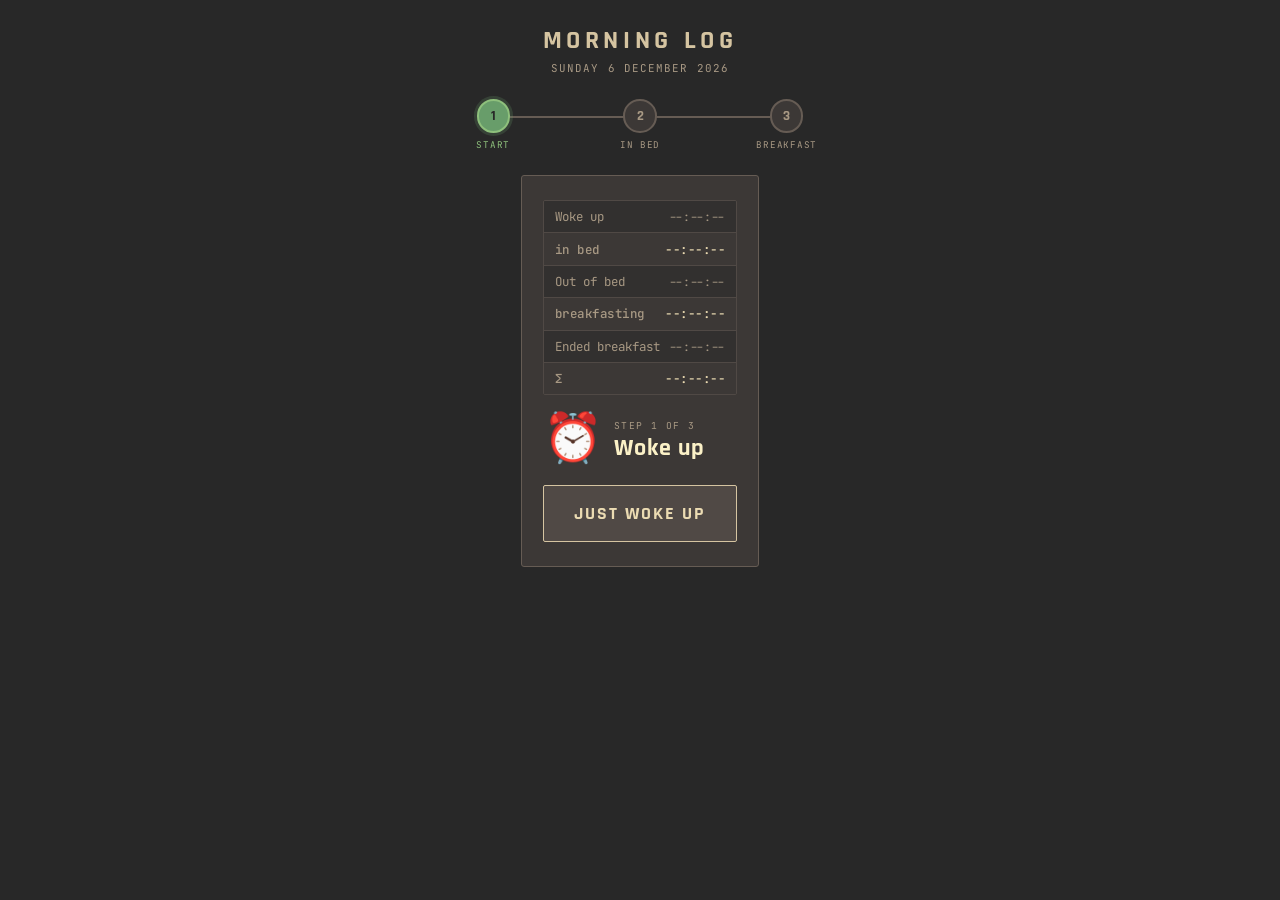
==== index.html @ 9f1769c6 "separating" ====
<!DOCTYPE html>
<html lang="en">
	<head>
		<meta charset="UTF-8">
		<meta name="viewport" content="width=device-width, initial-scale=1.0, maximum-scale=1.0">
		<title>Morning Log</title>
		<link href="https://fonts.googleapis.com/css2?family=Rajdhani:wght@500;700&family=JetBrains+Mono:wght@400;500;700&display=swap" rel="stylesheet">
		<link rel="stylesheet" href="/style.css">
	</head>
	<body>

		<header>
			<h1>Morning Log</h1>
			<div class="date-line" id="dateLine"></div>
		</header>

		<div class="step-track" id="stepTrack"></div>
		<div id="app"></div>
		<div class="danger-zone" id="dangerZone"></div>
		<div class="toast" id="toast"></div>

		<script src="/app.js"></script>
	</body>
</html>
---- style.css ----
:root {
	--gvb-bg:       #282828;
	--gvb-red:      #cc241d;
	--gvb-green:    #98971a;
	--gvb-yellow:   #d79921;
	--gvb-blue:     #458588;
	--gvb-purple:   #b16286;
	--gvb-aqua:     #689d6a;
	--gvb-gray:     #a89984;
	--gvb-gray2:    #928374;
	--gvb-red2:     #fb4934;
	--gvb-green2:   #b8bb26;
	--gvb-yellow2:  #fabd2f;
	--gvb-blue2:    #83a598;
	--gvb-purple2:  #d3869b;
	--gvb-aqua2:    #8ec07c;
	--gvb-fg:       #ebdbb2;
	--gvb-bg0_h:    #1d2021;
	--gvb-bg0:      #282828;
	--gvb-bg1:      #3c3836;
	--gvb-bg2:      #504945;
	--gvb-bg3:      #665c54;
	--gvb-bg4:      #7c6f64;
	--gvb-orange:   #d65d0e;
	--gvb-bg0_s:    #32302f;
	--gvb-fg4:      #a89984;
	--gvb-fg3:      #bdae93;
	--gvb-fg2:      #d5c4a1;
	--gvb-fg1:      #ebdbb2;
	--gvb-fg0:      #fbf1c7;
	--gvb-orange2:  #fe8019;
}

* { box-sizing: border-box; margin: 0; padding: 0; }

body {
	background: var(--gvb-bg0);
	color: var(--gvb-fg1);
	font-family: 'JetBrains Mono', monospace;
	min-height: 100vh;
	display: flex;
	flex-direction: column;
	align-items: center;
	padding: 1.5rem 1rem 4rem;
}

header {
	width: 100%;
	max-width: 440px;
	margin-bottom: 1.5rem;
	text-align: center;
}

h1 {
	font-family: 'Rajdhani', sans-serif;
	font-weight: 700;
	font-size: 1.6rem;
	letter-spacing: 0.18em;
	text-transform: uppercase;
	color: var(--gvb-fg2);
}

.date-line {
	font-size: 0.68rem;
	color: var(--gvb-fg4);
	margin-top: 0.25rem;
	letter-spacing: 0.1em;
	text-transform: uppercase;
}

/* ── Step tracker ── */
.step-track {
	width: 100%;
	max-width: 440px;
	display: flex;
	align-items: stretch;
	margin-bottom: 1.5rem;
	gap: 0;
}

.step-node {
	flex: 1;
	display: flex;
	flex-direction: column;
	align-items: center;
	position: relative;
}

/* connecting lines */
.step-node:not(:last-child)::after {
	content: '';
	position: absolute;
	top: 1.05rem;
	left: 50%;
	width: 100%;
	height: 2px;
	background: var(--gvb-bg3);
	z-index: 0;
}

.step-node.done:not(:last-child)::after {
	background: var(--gvb-green);
}

.step-dot {
	width: 2.1rem;
	height: 2.1rem;
	border-radius: 50%;
	border: 2px solid var(--gvb-bg3);
	background: var(--gvb-bg1);
	display: flex;
	align-items: center;
	justify-content: center;
	font-family: 'Rajdhani', sans-serif;
	font-weight: 700;
	font-size: 0.9rem;
	color: var(--gvb-fg4);
	position: relative;
	z-index: 1;
	transition: all 0.15s;
}

.step-node.done .step-dot {
	background: var(--gvb-green);
	border-color: var(--gvb-green2);
	color: var(--gvb-bg0);
}

.step-node.active .step-dot {
	background: var(--gvb-aqua);
	border-color: var(--gvb-aqua2);
	color: var(--gvb-bg0);
	box-shadow: 0 0 0 3px rgba(104,157,106,0.22);
}

.step-name {
	margin-top: 0.4rem;
	font-size: 0.58rem;
	letter-spacing: 0.08em;
	text-transform: uppercase;
	color: var(--gvb-fg4);
	text-align: center;
	line-height: 1.3;
}

.step-node.active .step-name { color: var(--gvb-aqua2); }
.step-node.done .step-name  { color: var(--gvb-green2); }

.step-time {
	font-size: 0.65rem;
	color: var(--gvb-aqua2);
	margin-top: 0.15rem;
	font-family: 'JetBrains Mono', monospace;
	text-align: center;
}

.step-seg {
	position: absolute;
	top: 0.05rem;
	left: 50%;
	width: 100%;
	display: flex;
	justify-content: center;
	align-items: center;
	pointer-events: none;
	z-index: 2;
}

.step-seg span {
	font-size: 0.52rem;
	font-family: 'JetBrains Mono', monospace;
	color: var(--gvb-fg4);
	background: var(--gvb-bg0);
	padding: 0 0.25rem;
	white-space: nowrap;
}

/* ── Main card ── */
.card {
	width: 100%;
	max-width: 440px;
	background: var(--gvb-bg1);
	border: 1px solid var(--gvb-bg3);
	border-radius: 3px;
	padding: 1.5rem 1.3rem;
	margin-bottom: 1rem;
}

.current-step-header {
	display: flex;
	align-items: center;
	gap: 0.7rem;
	margin-bottom: 1.3rem;
}

.step-number-big {
	font-family: 'Rajdhani', sans-serif;
	font-weight: 700;
	font-size: 3rem;
	line-height: 1;
	color: var(--gvb-fg2);
	min-width: 2rem;
}

.step-text {
	display: flex;
	flex-direction: column;
}

.step-text .label {
	font-size: 0.6rem;
	letter-spacing: 0.15em;
	text-transform: uppercase;
	color: var(--gvb-fg4);
	margin-bottom: 0.15rem;
}

.step-text .title {
	font-family: 'Rajdhani', sans-serif;
	font-weight: 700;
	font-size: 1.5rem;
	letter-spacing: 0.04em;
	color: var(--gvb-fg0);
	line-height: 1.1;
}

.logged-times {
	display: flex;
	flex-direction: column;
	gap: 0;
	margin-bottom: 1.3rem;
	border: 1px solid var(--gvb-bg2);
	border-radius: 2px;
	overflow: hidden;
}

.time-row {
	display: flex;
	justify-content: space-between;
	align-items: center;
	padding: 0.45rem 0.7rem;
	font-size: 0.78rem;
	background: var(--gvb-bg0_s);
	border-bottom: 1px solid var(--gvb-bg2);
}

.time-row:last-child { border-bottom: none; }
.time-row .label { color: var(--gvb-fg4); flex-shrink: 1; min-width: 0; margin-right: 0.6rem; white-space: nowrap; overflow: hidden; text-overflow: ellipsis; }
.time-row .val { color: var(--gvb-fg4); font-weight: 400; flex-shrink: 0; white-space: nowrap; font-size: 0.72rem; }
.time-row .dur { font-size: 0.68rem; color: var(--gvb-fg4); margin-left: 0.4rem; }

.dur-row {
	display: flex;
	justify-content: space-between;
	align-items: center;
	padding: 0.45rem 0.7rem;
	font-size: 0.78rem;
	font-family: 'JetBrains Mono', monospace;
	color: var(--gvb-fg4);
	border-bottom: 1px solid var(--gvb-bg2);
	letter-spacing: 0.04em;
	font-weight: 500;
}
.dur-row span:last-child { color: var(--gvb-fg1); }
.dur-row:last-child { border-bottom: none; }
.logged-times > div:nth-child(odd)  { background: var(--gvb-bg0_s); }
.logged-times > div:nth-child(even) { background: var(--gvb-bg1); }

.restored-badge {
	font-size: 0.6rem;
	letter-spacing: 0.12em;
	text-transform: uppercase;
	color: var(--gvb-aqua2);
	margin-bottom: 1rem;
	padding: 0.25rem 0.5rem;
	border: 1px solid var(--gvb-aqua);
	border-radius: 2px;
	display: inline-block;
}

.big-btn {
	width: 100%;
	padding: 1rem;
	font-family: 'Rajdhani', sans-serif;
	font-weight: 700;
	font-size: 1.15rem;
	letter-spacing: 0.1em;
	text-transform: uppercase;
	border: 1px solid var(--gvb-fg2);
	border-radius: 2px;
	background: var(--gvb-bg2);
	color: var(--gvb-fg1);
	cursor: pointer;
	transition: filter 0.08s, transform 0.08s;
	-webkit-tap-highlight-color: transparent;
}

.big-btn:active {
	filter: brightness(0.90);
	transform: translateY(4px);
}

.big-btn:disabled {
	opacity: 0.3;
	cursor: not-allowed;
	transform: none;
}

.dest-btns {
	display: grid;
	grid-template-columns: 1fr 1fr;
	gap: 0.7rem;
	margin-bottom: 1.1rem;
}

.dest-btn {
	padding: 0.9rem 0.5rem;
	font-family: 'Rajdhani', sans-serif;
	font-weight: 700;
	font-size: 1rem;
	letter-spacing: 0.08em;
	text-transform: uppercase;
	border: 1px solid var(--gvb-bg3);
	border-radius: 2px;
	background: var(--gvb-bg2);
	color: var(--gvb-fg3);
	cursor: pointer;
	transition: all 0.1s;
	-webkit-tap-highlight-color: transparent;
}

.dest-btn.selected, .dest-btn:active {
	background: var(--gvb-aqua);
	border-color: var(--gvb-aqua2);
	color: var(--gvb-bg0);
}

.dest-label {
	font-size: 0.6rem;
	letter-spacing: 0.12em;
	text-transform: uppercase;
	color: var(--gvb-fg4);
	margin-bottom: 0.5rem;
}

.notes-row { margin-bottom: 1.1rem; }

.notes-row label {
	display: block;
	font-size: 0.6rem;
	letter-spacing: 0.12em;
	text-transform: uppercase;
	color: var(--gvb-fg4);
	margin-bottom: 0.35rem;
}

.notes-row input {
	width: 100%;
	padding: 0.5rem 0.65rem;
	font-family: 'JetBrains Mono', monospace;
	font-size: 0.8rem;
	background: var(--gvb-bg0_s);
	border: 1px solid var(--gvb-bg3);
	border-radius: 2px;
	color: var(--gvb-fg1);
	outline: none;
}

.notes-row input:focus { border-color: var(--gvb-blue2); }

.danger-zone {
	width: 100%;
	max-width: 440px;
	display: flex;
	flex-direction: column;
	gap: 0.5rem;
}

.ghost-btn {
	width: 100%;
	padding: 0.65rem;
	font-family: 'JetBrains Mono', monospace;
	font-size: 0.72rem;
	letter-spacing: 0.04em;
	border: 1px solid var(--gvb-bg3);
	border-radius: 2px;
	background: transparent;
	color: var(--gvb-fg4);
	cursor: pointer;
	-webkit-tap-highlight-color: transparent;
}

.ghost-btn.red { border-color: var(--gvb-red); color: var(--gvb-red2); }
.ghost-btn:active { opacity: 0.6; }

.success-card {
	text-align: center;
	padding: 2rem 1.3rem;
}

.success-icon { font-size: 2.2rem; margin-bottom: 0.6rem; }

.success-card h2 {
	font-family: 'Rajdhani', sans-serif;
	font-weight: 700;
	font-size: 1.8rem;
	letter-spacing: 0.1em;
	text-transform: uppercase;
	color: var(--gvb-green2);
	margin-bottom: 0.8rem;
}

.success-card p {
	font-size: 0.75rem;
	color: var(--gvb-fg4);
	line-height: 1.9;
}

.toast {
	position: fixed;
	bottom: 1.5rem;
	left: 50%;
	transform: translateX(-50%) translateY(4rem);
	background: var(--gvb-bg2);
	color: var(--gvb-fg1);
	border: 1px solid var(--gvb-bg4);
	padding: 0.6rem 1.2rem;
	border-radius: 2px;
	font-size: 0.75rem;
	transition: transform 0.25s ease;
	z-index: 100;
	white-space: nowrap;
}

.toast.show { transform: translateX(-50%) translateY(0); }
.toast.error { background: var(--gvb-red); border-color: var(--gvb-red2); color: var(--gvb-fg0); }

.clock-wrap {
	text-align: center;
	margin-bottom: 1.2rem;
	padding: 0.7rem 0;
	border-top: 1px solid var(--gvb-bg2);
	border-bottom: 1px solid var(--gvb-bg2);
}

.clock-label {
	font-size: 0.58rem;
	letter-spacing: 0.15em;
	text-transform: uppercase;
	color: var(--gvb-fg4);
	margin-bottom: 0.2rem;
}

.clock-display {
	font-family: 'Rajdhani', sans-serif;
	font-weight: 700;
	font-size: 2.8rem;
	line-height: 1;
	color: var(--gvb-fg1);
	letter-spacing: 0.06em;
}

.clock-display.warn { color: var(--gvb-red2); }
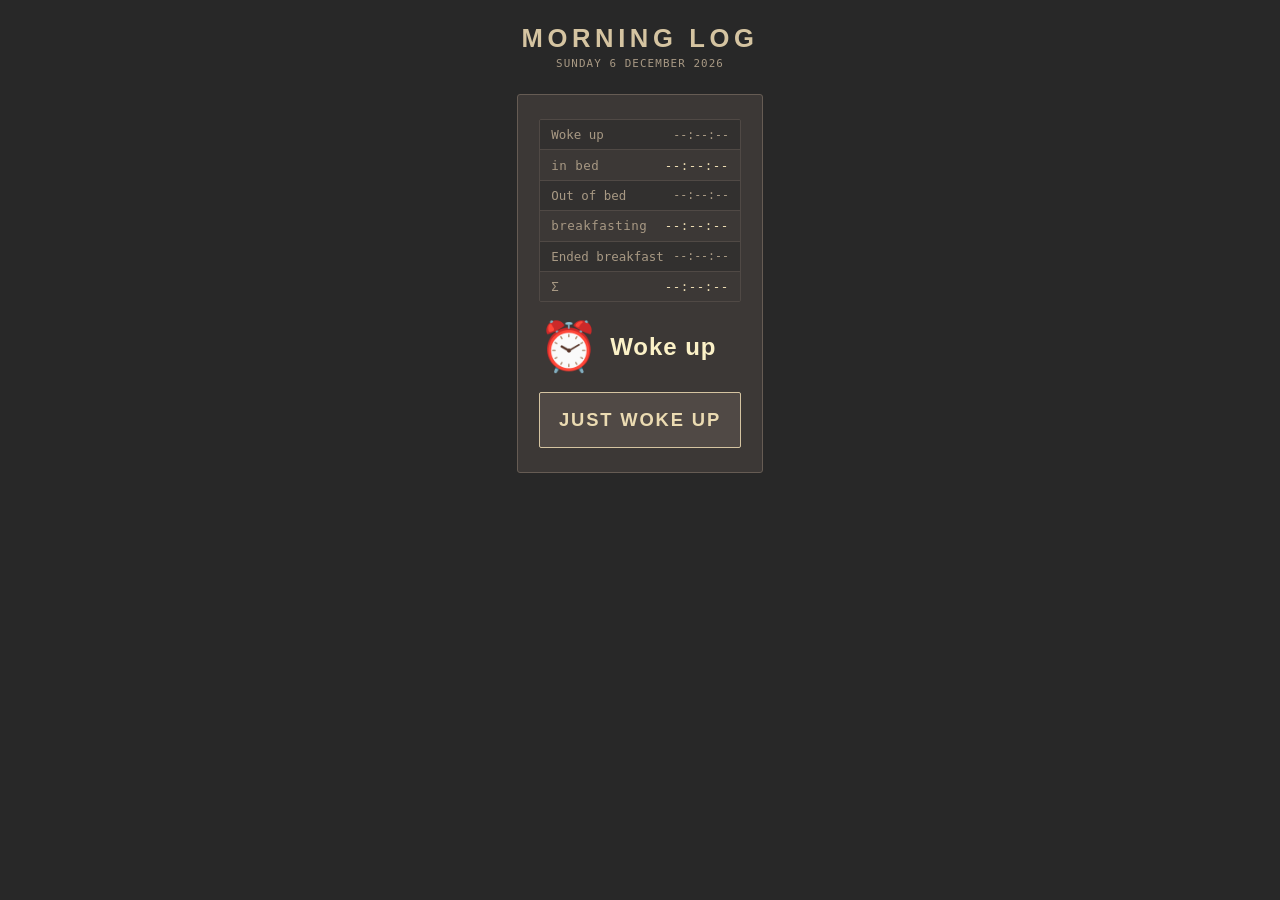
==== commit ab63a96b: "removed step counters" ====
--- a/index.html
+++ b/index.html
@@ -4,7 +4,6 @@
 		<meta charset="UTF-8">
 		<meta name="viewport" content="width=device-width, initial-scale=1.0, maximum-scale=1.0">
 		<title>Morning Log</title>
-		<link href="https://fonts.googleapis.com/css2?family=Rajdhani:wght@500;700&family=JetBrains+Mono:wght@400;500;700&display=swap" rel="stylesheet">
 		<link rel="stylesheet" href="/style.css">
 	</head>
 	<body>
@@ -14,7 +13,6 @@
 			<div class="date-line" id="dateLine"></div>
 		</header>
 
-		<div class="step-track" id="stepTrack"></div>
 		<div id="app"></div>
 		<div class="danger-zone" id="dangerZone"></div>
 		<div class="toast" id="toast"></div>
--- a/style.css
+++ b/style.css
@@ -29,6 +29,8 @@
 	--gvb-fg1:      #ebdbb2;
 	--gvb-fg0:      #fbf1c7;
 	--gvb-orange2:  #fe8019;
+	--sans:    'Rajdhani', 'Roboto', sans-serif;
+	--mono: 'JetBrains Mono', 'Roboto Mono', monospace;
 }
 
 * { box-sizing: border-box; margin: 0; padding: 0; }
@@ -36,7 +38,7 @@
 body {
 	background: var(--gvb-bg0);
 	color: var(--gvb-fg1);
-	font-family: 'JetBrains Mono', monospace;
+	font-family: var(--mono);
 	min-height: 100vh;
 	display: flex;
 	flex-direction: column;
@@ -52,7 +54,7 @@
 }
 
 h1 {
-	font-family: 'Rajdhani', sans-serif;
+	font-family: var(--sans);
 	font-weight: 700;
 	font-size: 1.6rem;
 	letter-spacing: 0.18em;
@@ -66,113 +68,6 @@
 	margin-top: 0.25rem;
 	letter-spacing: 0.1em;
 	text-transform: uppercase;
-}
-
-/* ── Step tracker ── */
-.step-track {
-	width: 100%;
-	max-width: 440px;
-	display: flex;
-	align-items: stretch;
-	margin-bottom: 1.5rem;
-	gap: 0;
-}
-
-.step-node {
-	flex: 1;
-	display: flex;
-	flex-direction: column;
-	align-items: center;
-	position: relative;
-}
-
-/* connecting lines */
-.step-node:not(:last-child)::after {
-	content: '';
-	position: absolute;
-	top: 1.05rem;
-	left: 50%;
-	width: 100%;
-	height: 2px;
-	background: var(--gvb-bg3);
-	z-index: 0;
-}
-
-.step-node.done:not(:last-child)::after {
-	background: var(--gvb-green);
-}
-
-.step-dot {
-	width: 2.1rem;
-	height: 2.1rem;
-	border-radius: 50%;
-	border: 2px solid var(--gvb-bg3);
-	background: var(--gvb-bg1);
-	display: flex;
-	align-items: center;
-	justify-content: center;
-	font-family: 'Rajdhani', sans-serif;
-	font-weight: 700;
-	font-size: 0.9rem;
-	color: var(--gvb-fg4);
-	position: relative;
-	z-index: 1;
-	transition: all 0.15s;
-}
-
-.step-node.done .step-dot {
-	background: var(--gvb-green);
-	border-color: var(--gvb-green2);
-	color: var(--gvb-bg0);
-}
-
-.step-node.active .step-dot {
-	background: var(--gvb-aqua);
-	border-color: var(--gvb-aqua2);
-	color: var(--gvb-bg0);
-	box-shadow: 0 0 0 3px rgba(104,157,106,0.22);
-}
-
-.step-name {
-	margin-top: 0.4rem;
-	font-size: 0.58rem;
-	letter-spacing: 0.08em;
-	text-transform: uppercase;
-	color: var(--gvb-fg4);
-	text-align: center;
-	line-height: 1.3;
-}
-
-.step-node.active .step-name { color: var(--gvb-aqua2); }
-.step-node.done .step-name  { color: var(--gvb-green2); }
-
-.step-time {
-	font-size: 0.65rem;
-	color: var(--gvb-aqua2);
-	margin-top: 0.15rem;
-	font-family: 'JetBrains Mono', monospace;
-	text-align: center;
-}
-
-.step-seg {
-	position: absolute;
-	top: 0.05rem;
-	left: 50%;
-	width: 100%;
-	display: flex;
-	justify-content: center;
-	align-items: center;
-	pointer-events: none;
-	z-index: 2;
-}
-
-.step-seg span {
-	font-size: 0.52rem;
-	font-family: 'JetBrains Mono', monospace;
-	color: var(--gvb-fg4);
-	background: var(--gvb-bg0);
-	padding: 0 0.25rem;
-	white-space: nowrap;
 }
 
 /* ── Main card ── */
@@ -194,7 +89,7 @@
 }
 
 .step-number-big {
-	font-family: 'Rajdhani', sans-serif;
+	font-family: var(--sans);
 	font-weight: 700;
 	font-size: 3rem;
 	line-height: 1;
@@ -216,7 +111,7 @@
 }
 
 .step-text .title {
-	font-family: 'Rajdhani', sans-serif;
+	font-family: var(--sans);
 	font-weight: 700;
 	font-size: 1.5rem;
 	letter-spacing: 0.04em;
@@ -227,7 +122,6 @@
 .logged-times {
 	display: flex;
 	flex-direction: column;
-	gap: 0;
 	margin-bottom: 1.3rem;
 	border: 1px solid var(--gvb-bg2);
 	border-radius: 2px;
@@ -247,7 +141,6 @@
 .time-row:last-child { border-bottom: none; }
 .time-row .label { color: var(--gvb-fg4); flex-shrink: 1; min-width: 0; margin-right: 0.6rem; white-space: nowrap; overflow: hidden; text-overflow: ellipsis; }
 .time-row .val { color: var(--gvb-fg4); font-weight: 400; flex-shrink: 0; white-space: nowrap; font-size: 0.72rem; }
-.time-row .dur { font-size: 0.68rem; color: var(--gvb-fg4); margin-left: 0.4rem; }
 
 .dur-row {
 	display: flex;
@@ -255,7 +148,7 @@
 	align-items: center;
 	padding: 0.45rem 0.7rem;
 	font-size: 0.78rem;
-	font-family: 'JetBrains Mono', monospace;
+	font-family: var(--mono);
 	color: var(--gvb-fg4);
 	border-bottom: 1px solid var(--gvb-bg2);
 	letter-spacing: 0.04em;
@@ -263,7 +156,6 @@
 }
 .dur-row span:last-child { color: var(--gvb-fg1); }
 .dur-row:last-child { border-bottom: none; }
-.logged-times > div:nth-child(odd)  { background: var(--gvb-bg0_s); }
 .logged-times > div:nth-child(even) { background: var(--gvb-bg1); }
 
 .restored-badge {
@@ -281,7 +173,7 @@
 .big-btn {
 	width: 100%;
 	padding: 1rem;
-	font-family: 'Rajdhani', sans-serif;
+	font-family: var(--sans);
 	font-weight: 700;
 	font-size: 1.15rem;
 	letter-spacing: 0.1em;
@@ -315,7 +207,7 @@
 
 .dest-btn {
 	padding: 0.9rem 0.5rem;
-	font-family: 'Rajdhani', sans-serif;
+	font-family: var(--sans);
 	font-weight: 700;
 	font-size: 1rem;
 	letter-spacing: 0.08em;
@@ -325,7 +217,7 @@
 	background: var(--gvb-bg2);
 	color: var(--gvb-fg3);
 	cursor: pointer;
-	transition: all 0.1s;
+	transition: background 0.1s, border-color 0.1s, color 0.1s;
 	-webkit-tap-highlight-color: transparent;
 }
 
@@ -357,7 +249,7 @@
 .notes-row input {
 	width: 100%;
 	padding: 0.5rem 0.65rem;
-	font-family: 'JetBrains Mono', monospace;
+	font-family: var(--mono);
 	font-size: 0.8rem;
 	background: var(--gvb-bg0_s);
 	border: 1px solid var(--gvb-bg3);
@@ -379,7 +271,7 @@
 .ghost-btn {
 	width: 100%;
 	padding: 0.65rem;
-	font-family: 'JetBrains Mono', monospace;
+	font-family: var(--mono);
 	font-size: 0.72rem;
 	letter-spacing: 0.04em;
 	border: 1px solid var(--gvb-bg3);
@@ -401,7 +293,7 @@
 .success-icon { font-size: 2.2rem; margin-bottom: 0.6rem; }
 
 .success-card h2 {
-	font-family: 'Rajdhani', sans-serif;
+	font-family: var(--sans);
 	font-weight: 700;
 	font-size: 1.8rem;
 	letter-spacing: 0.1em;
@@ -410,11 +302,6 @@
 	margin-bottom: 0.8rem;
 }
 
-.success-card p {
-	font-size: 0.75rem;
-	color: var(--gvb-fg4);
-	line-height: 1.9;
-}
 
 .toast {
 	position: fixed;
@@ -452,7 +339,7 @@
 }
 
 .clock-display {
-	font-family: 'Rajdhani', sans-serif;
+	font-family: var(--sans);
 	font-weight: 700;
 	font-size: 2.8rem;
 	line-height: 1;
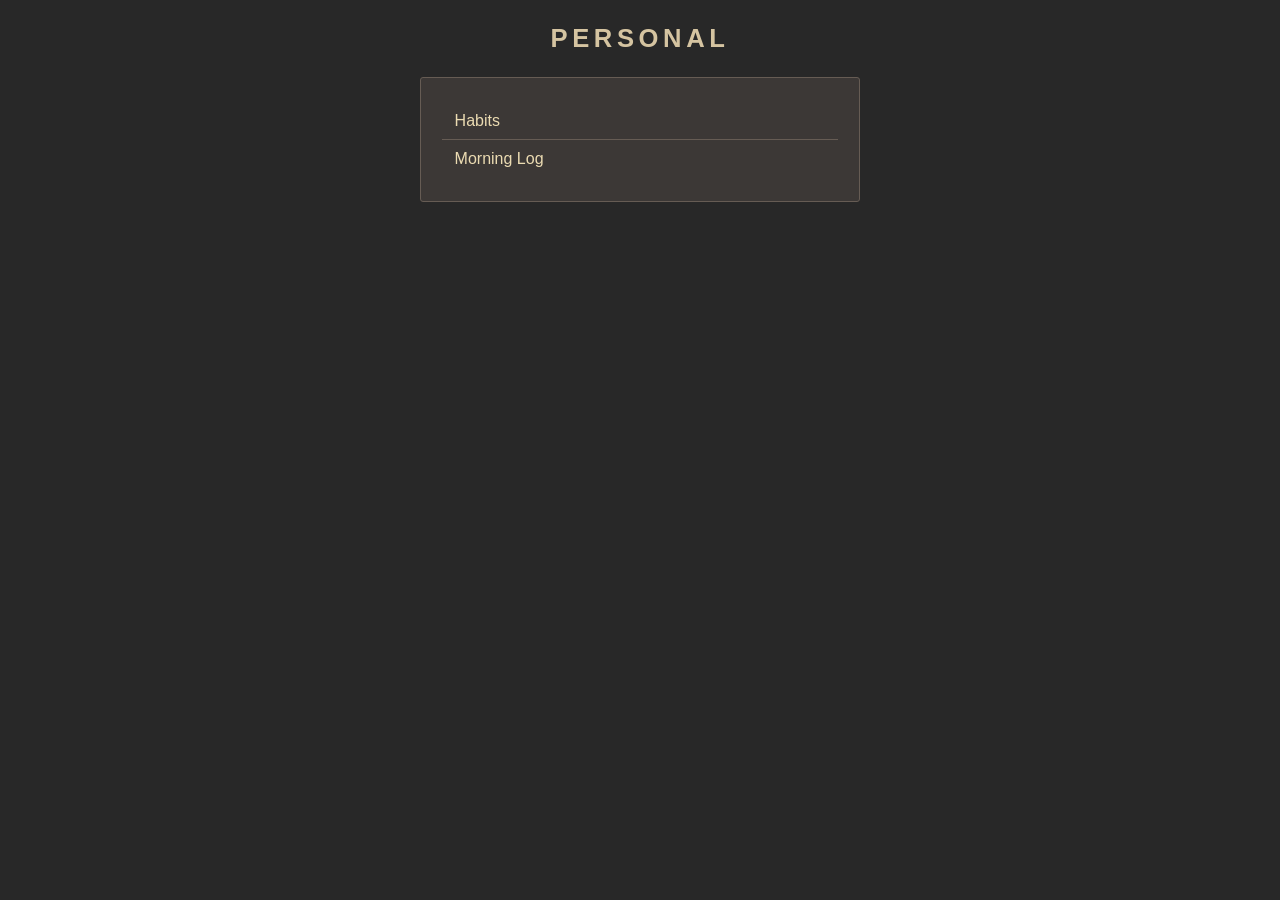
==== commit 1dbe01d5: "add landing page at /, move habits to /habits Co-Authored-By: Claude Sonnet 4.6 <noreply@anthropic.c" ====
--- a/index.html
+++ b/index.html
@@ -1,22 +1,18 @@
 <!DOCTYPE html>
 <html lang="en">
-	<head>
-		<meta charset="UTF-8">
-		<meta name="viewport" content="width=device-width, initial-scale=1.0, maximum-scale=1.0">
-		<title>Morning Log</title>
-		<link rel="stylesheet" href="/style.css">
-	</head>
-	<body>
-
-		<header>
-			<h1>Morning Log</h1>
-			<div class="date-line" id="dateLine"></div>
-		</header>
-
-		<div id="app"></div>
-		<div class="danger-zone" id="dangerZone"></div>
-		<div class="toast" id="toast"></div>
-
-		<script src="/app.js"></script>
-	</body>
+<head>
+	<meta charset="UTF-8">
+	<meta name="viewport" content="width=device-width, initial-scale=1.0, maximum-scale=1.0">
+	<title>Personal</title>
+	<link rel="stylesheet" href="/style.css">
+</head>
+<body>
+	<header>
+		<h1>Personal</h1>
+	</header>
+	<div class="card">
+		<a href="/habits" class="nav-link">Habits</a>
+		<a href="/morning" class="nav-link">Morning Log</a>
+	</div>
+</body>
 </html>
--- a/style.css
+++ b/style.css
@@ -70,6 +70,11 @@
 	text-transform: uppercase;
 }
 
+#app {
+	width: 100%;
+	max-width: 440px;
+}
+
 /* ── Main card ── */
 .card {
 	width: 100%;
@@ -82,41 +87,13 @@
 }
 
 .current-step-header {
-	display: flex;
-	align-items: center;
-	gap: 0.7rem;
+	text-align: center;
 	margin-bottom: 1.3rem;
 }
 
 .step-number-big {
-	font-family: var(--sans);
-	font-weight: 700;
 	font-size: 3rem;
 	line-height: 1;
-	color: var(--gvb-fg2);
-	min-width: 2rem;
-}
-
-.step-text {
-	display: flex;
-	flex-direction: column;
-}
-
-.step-text .label {
-	font-size: 0.6rem;
-	letter-spacing: 0.15em;
-	text-transform: uppercase;
-	color: var(--gvb-fg4);
-	margin-bottom: 0.15rem;
-}
-
-.step-text .title {
-	font-family: var(--sans);
-	font-weight: 700;
-	font-size: 1.5rem;
-	letter-spacing: 0.04em;
-	color: var(--gvb-fg0);
-	line-height: 1.1;
 }
 
 .logged-times {
@@ -128,63 +105,45 @@
 	overflow: hidden;
 }
 
-.time-row {
+.time-row, .dur-row {
 	display: flex;
 	justify-content: space-between;
 	align-items: center;
 	padding: 0.45rem 0.7rem;
 	font-size: 0.78rem;
-	background: var(--gvb-bg0_s);
 	border-bottom: 1px solid var(--gvb-bg2);
 }
 
-.time-row:last-child { border-bottom: none; }
+.time-row { background: var(--gvb-bg0_s); }
+.time-row:last-child, .dur-row:last-child { border-bottom: none; }
 .time-row .label { color: var(--gvb-fg4); flex-shrink: 1; min-width: 0; margin-right: 0.6rem; white-space: nowrap; overflow: hidden; text-overflow: ellipsis; }
 .time-row .val { color: var(--gvb-fg4); font-weight: 400; flex-shrink: 0; white-space: nowrap; font-size: 0.72rem; }
 
 .dur-row {
-	display: flex;
-	justify-content: space-between;
-	align-items: center;
-	padding: 0.45rem 0.7rem;
-	font-size: 0.78rem;
-	font-family: var(--mono);
-	color: var(--gvb-fg4);
-	border-bottom: 1px solid var(--gvb-bg2);
-	letter-spacing: 0.04em;
+	color: var(--gvb-fg4);
 	font-weight: 500;
 }
 .dur-row span:last-child { color: var(--gvb-fg1); }
-.dur-row:last-child { border-bottom: none; }
 .logged-times > div:nth-child(even) { background: var(--gvb-bg1); }
 
-.restored-badge {
-	font-size: 0.6rem;
-	letter-spacing: 0.12em;
+.big-btn, .dest-btn {
+	font-family: var(--sans);
+	font-weight: 700;
 	text-transform: uppercase;
-	color: var(--gvb-aqua2);
-	margin-bottom: 1rem;
-	padding: 0.25rem 0.5rem;
-	border: 1px solid var(--gvb-aqua);
 	border-radius: 2px;
-	display: inline-block;
+	background: var(--gvb-bg2);
+	cursor: pointer;
+	-webkit-tap-highlight-color: transparent;
 }
 
 .big-btn {
 	width: 100%;
 	padding: 1rem;
-	font-family: var(--sans);
-	font-weight: 700;
 	font-size: 1.15rem;
 	letter-spacing: 0.1em;
-	text-transform: uppercase;
 	border: 1px solid var(--gvb-fg2);
-	border-radius: 2px;
-	background: var(--gvb-bg2);
-	color: var(--gvb-fg1);
-	cursor: pointer;
+	color: var(--gvb-fg1);
 	transition: filter 0.08s, transform 0.08s;
-	-webkit-tap-highlight-color: transparent;
 }
 
 .big-btn:active {
@@ -207,44 +166,34 @@
 
 .dest-btn {
 	padding: 0.9rem 0.5rem;
-	font-family: var(--sans);
-	font-weight: 700;
 	font-size: 1rem;
 	letter-spacing: 0.08em;
-	text-transform: uppercase;
 	border: 1px solid var(--gvb-bg3);
-	border-radius: 2px;
-	background: var(--gvb-bg2);
 	color: var(--gvb-fg3);
-	cursor: pointer;
 	transition: background 0.1s, border-color 0.1s, color 0.1s;
-	-webkit-tap-highlight-color: transparent;
 }
 
 .dest-btn.selected, .dest-btn:active {
-	background: var(--gvb-aqua);
-	border-color: var(--gvb-aqua2);
+	background: var(--gvb-fg1);
+	border-color: var(--gvb-fg2);
 	color: var(--gvb-bg0);
 }
 
-.dest-label {
+.dest-label,
+.notes-row label,
+.step-text .label,
+.restored-badge,
+.clock-label {
 	font-size: 0.6rem;
 	letter-spacing: 0.12em;
 	text-transform: uppercase;
 	color: var(--gvb-fg4);
-	margin-bottom: 0.5rem;
-}
+}
+
+.dest-label { margin-bottom: 0.5rem; }
 
 .notes-row { margin-bottom: 1.1rem; }
-
-.notes-row label {
-	display: block;
-	font-size: 0.6rem;
-	letter-spacing: 0.12em;
-	text-transform: uppercase;
-	color: var(--gvb-fg4);
-	margin-bottom: 0.35rem;
-}
+.notes-row label { display: block; margin-bottom: 0.35rem; }
 
 .notes-row input {
 	width: 100%;
@@ -285,23 +234,6 @@
 .ghost-btn.red { border-color: var(--gvb-red); color: var(--gvb-red2); }
 .ghost-btn:active { opacity: 0.6; }
 
-.success-card {
-	text-align: center;
-	padding: 2rem 1.3rem;
-}
-
-.success-icon { font-size: 2.2rem; margin-bottom: 0.6rem; }
-
-.success-card h2 {
-	font-family: var(--sans);
-	font-weight: 700;
-	font-size: 1.8rem;
-	letter-spacing: 0.1em;
-	text-transform: uppercase;
-	color: var(--gvb-green2);
-	margin-bottom: 0.8rem;
-}
-
 
 .toast {
 	position: fixed;
@@ -330,13 +262,7 @@
 	border-bottom: 1px solid var(--gvb-bg2);
 }
 
-.clock-label {
-	font-size: 0.58rem;
-	letter-spacing: 0.15em;
-	text-transform: uppercase;
-	color: var(--gvb-fg4);
-	margin-bottom: 0.2rem;
-}
+.clock-label { margin-bottom: 0.2rem; }
 
 .clock-display {
 	font-family: var(--sans);
@@ -347,4 +273,167 @@
 	letter-spacing: 0.06em;
 }
 
-.clock-display.warn { color: var(--gvb-red2); }
+footer {
+	width: 100%;
+	max-width: 440px;
+	text-align: center;
+	margin-top: 2rem;
+}
+
+.footer-link {
+	font-size: 0.7rem;
+	color: var(--gvb-fg4);
+	text-decoration: none;
+	letter-spacing: 0.08em;
+}
+.footer-link:hover { color: var(--gvb-fg2); }
+.footer-sep { color: var(--gvb-bg4); margin: 0 0.5rem; font-size: 0.7rem; }
+
+.nav-link {
+	display: block;
+	padding: 0.6rem 0.8rem;
+	color: var(--gvb-fg1);
+	text-decoration: none;
+	font-family: var(--sans);
+	font-size: 1rem;
+	border-bottom: 1px solid var(--gvb-bg3);
+}
+.nav-link:last-child { border-bottom: none; }
+.nav-link:hover { color: var(--gvb-fg0); background: var(--gvb-bg1); }
+
+/* ── Habit tracker ── */
+
+
+.group-header {
+	font-family: var(--mono);
+	font-variant: small-caps;
+	font-size: 0.78rem;
+	font-weight: 600;
+	color: var(--gvb-fg3);
+	letter-spacing: 0.12em;
+	margin-top: 1.25rem;
+	margin-bottom: 0.4rem;
+}
+.card > .group-header:first-child { margin-top: 0; }
+
+.group-divider {
+	height: 1px;
+	background: var(--gvb-bg4);
+	margin-bottom: 0.85rem;
+}
+
+.habit-row { margin-bottom: 1.4rem; }
+
+.habit-label-row {
+	display: flex;
+	align-items: center;
+	gap: 0.45rem;
+}
+
+.habit-label-toggle {
+	display: flex;
+	align-items: center;
+	gap: 0.45rem;
+	flex: 1;
+	min-width: 0;
+	cursor: pointer;
+	user-select: none;
+	border: none;
+	background: none;
+	padding: 0;
+	font: inherit;
+	color: inherit;
+	-webkit-tap-highlight-color: transparent;
+}
+
+
+.habit-name {
+	flex: 1;
+	font-family: var(--sans);
+	font-size: 0.92rem;
+	color: var(--gvb-fg1);
+	min-width: 0;
+	overflow: hidden;
+	text-overflow: ellipsis;
+	white-space: nowrap;
+	text-align: left;
+}
+
+.habit-dots {
+	display: flex;
+	align-items: center;
+	gap: 5px;
+	flex-shrink: 0;
+}
+
+.habit-dot {
+	width: 14px;
+	height: 14px;
+	border-radius: 50%;
+	background: var(--gvb-bg2);
+	flex-shrink: 0;
+	display: inline-block;
+	border: none;
+	padding: 0;
+	cursor: default;
+}
+.habit-dot.today, .habit-dot.yesterday {
+	cursor: pointer;
+	-webkit-tap-highlight-color: transparent;
+}
+.habit-dot.today {
+	width: 26px;
+	height: 26px;
+	background: var(--gvb-bg3);
+}
+.habit-dot.done       { background: var(--gvb-fg3); }
+.habit-dot.today.done { background: var(--gvb-fg1); }
+.habit-dot:disabled   { opacity: 0.4; }
+.habit-dots.weekly .habit-dot { border-radius: 2px; }
+
+.habit-bar {
+	display: flex;
+	gap: 1px;
+	height: 4px;
+	margin-top: 5px;
+}
+.habit-bar-seg      { flex: 1; background: var(--gvb-bg2); border-radius: 1px; }
+.habit-bar-seg.done { background: var(--gvb-fg3); }
+
+.habit-accordion {
+	max-height: 0;
+	overflow: hidden;
+	transition: max-height 0.22s ease;
+}
+.habit-accordion.open { max-height: 300px; }
+
+.habit-criterion {
+	padding: 0.5rem 0 0.3rem 1.1rem;
+	font-family: var(--sans);
+	font-size: 0.78rem;
+	color: var(--gvb-fg4);
+	line-height: 1.5;
+}
+
+.habit-inline-heatmap {
+	margin-left: 1.1rem;
+	margin-top: 0.5rem;
+	overflow-x: auto;
+	padding-bottom: 0.4rem;
+}
+
+
+.heatmap-grid {
+	display: grid;
+	grid-template-rows: repeat(7, 10px);
+	grid-auto-flow: column;
+	gap: 2px;
+}
+
+.heatmap-cell {
+	width: 10px;
+	height: 10px;
+	background: var(--gvb-bg2);
+	border-radius: 1px;
+}
+.heatmap-cell.done { background: var(--gvb-fg1); }
